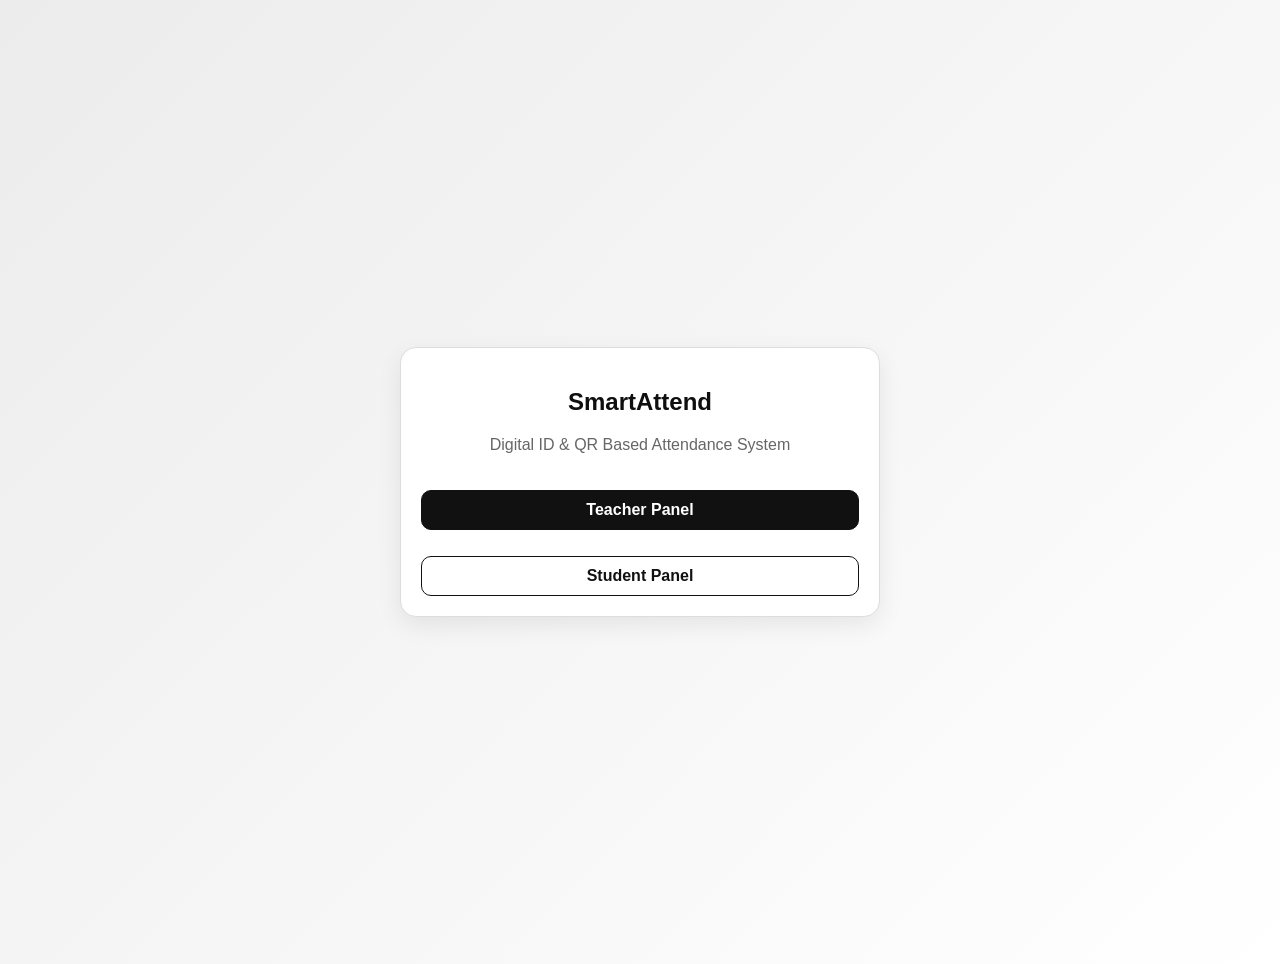
==== index.html @ 6e51a23d "Build SmartAttend hackathon prototype with teacher and student panels" ====
<!DOCTYPE html>
<html lang="en">
<head>
  <meta charset="UTF-8" />
  <meta name="viewport" content="width=device-width, initial-scale=1.0" />
  <title>SmartAttend</title>
  <link rel="stylesheet" href="css/styles.css" />
</head>
<body>
  <main class="container center-screen">
    <section class="card landing-card">
      <h1>SmartAttend</h1>
      <p class="muted">Digital ID &amp; QR Based Attendance System</p>
      <div class="button-grid">
        <a class="btn" href="teacher.html">Teacher Panel</a>
        <a class="btn btn-outline" href="student.html">Student Panel</a>
      </div>
    </section>
  </main>
</body>
</html>
---- css/styles.css ----
:root {
  --bg: #f4f4f4;
  --card: #ffffff;
  --text: #0f0f0f;
  --muted: #666;
  --border: #ddd;
  --shadow: 0 8px 24px rgba(0, 0, 0, 0.08);
}

* {
  box-sizing: border-box;
}

body {
  margin: 0;
  font-family: Inter, Segoe UI, sans-serif;
  color: var(--text);
  background: linear-gradient(135deg, #ececec, #ffffff);
  min-height: 100vh;
}

.container {
  width: min(1100px, 92%);
  margin: 32px auto;
}

.center-screen {
  min-height: 100vh;
  display: grid;
  place-items: center;
}

.card {
  background: var(--card);
  border: 1px solid var(--border);
  border-radius: 16px;
  box-shadow: var(--shadow);
  padding: 20px;
}

.landing-card {
  width: min(480px, 100%);
  text-align: center;
}

.auth-card {
  width: min(420px, 100%);
  margin: 32px auto;
}

label {
  display: block;
  font-size: 0.9rem;
  margin-top: 12px;
  margin-bottom: 6px;
}

input {
  width: 100%;
  padding: 10px 12px;
  border-radius: 10px;
  border: 1px solid var(--border);
  background: #fff;
}

button,
.btn {
  display: inline-block;
  margin-top: 16px;
  background: #111;
  color: #fff;
  border: 1px solid #111;
  border-radius: 10px;
  padding: 10px 14px;
  text-decoration: none;
  cursor: pointer;
  font-weight: 600;
}

.btn-outline {
  background: #fff;
  color: #111;
}

.button-grid {
  display: grid;
  gap: 10px;
  margin-top: 20px;
}

.top-row {
  display: flex;
  justify-content: space-between;
  align-items: center;
}

.grid-2 {
  margin-top: 16px;
  display: grid;
  gap: 16px;
  grid-template-columns: repeat(auto-fit, minmax(280px, 1fr));
}

.qr-box {
  margin-top: 14px;
  min-height: 140px;
}

.stat-row {
  display: flex;
  justify-content: space-between;
  padding: 8px 0;
  border-bottom: 1px solid var(--border);
}

.table-wrap {
  overflow-x: auto;
}

table {
  width: 100%;
  border-collapse: collapse;
}

th,
td {
  text-align: left;
  padding: 10px;
  border-bottom: 1px solid var(--border);
}

#qr-reader {
  width: 100%;
}

#faceVideo {
  width: 100%;
  border-radius: 10px;
  border: 1px solid var(--border);
  background: #000;
}

.muted {
  color: var(--muted);
}

.warning {
  color: #222;
  background: #f1f1f1;
  padding: 8px;
  border-radius: 8px;
  margin-top: 10px;
}

.small {
  font-size: 0.82rem;
}

.mt-16 {
  margin-top: 16px;
}

.hidden {
  display: none;
}
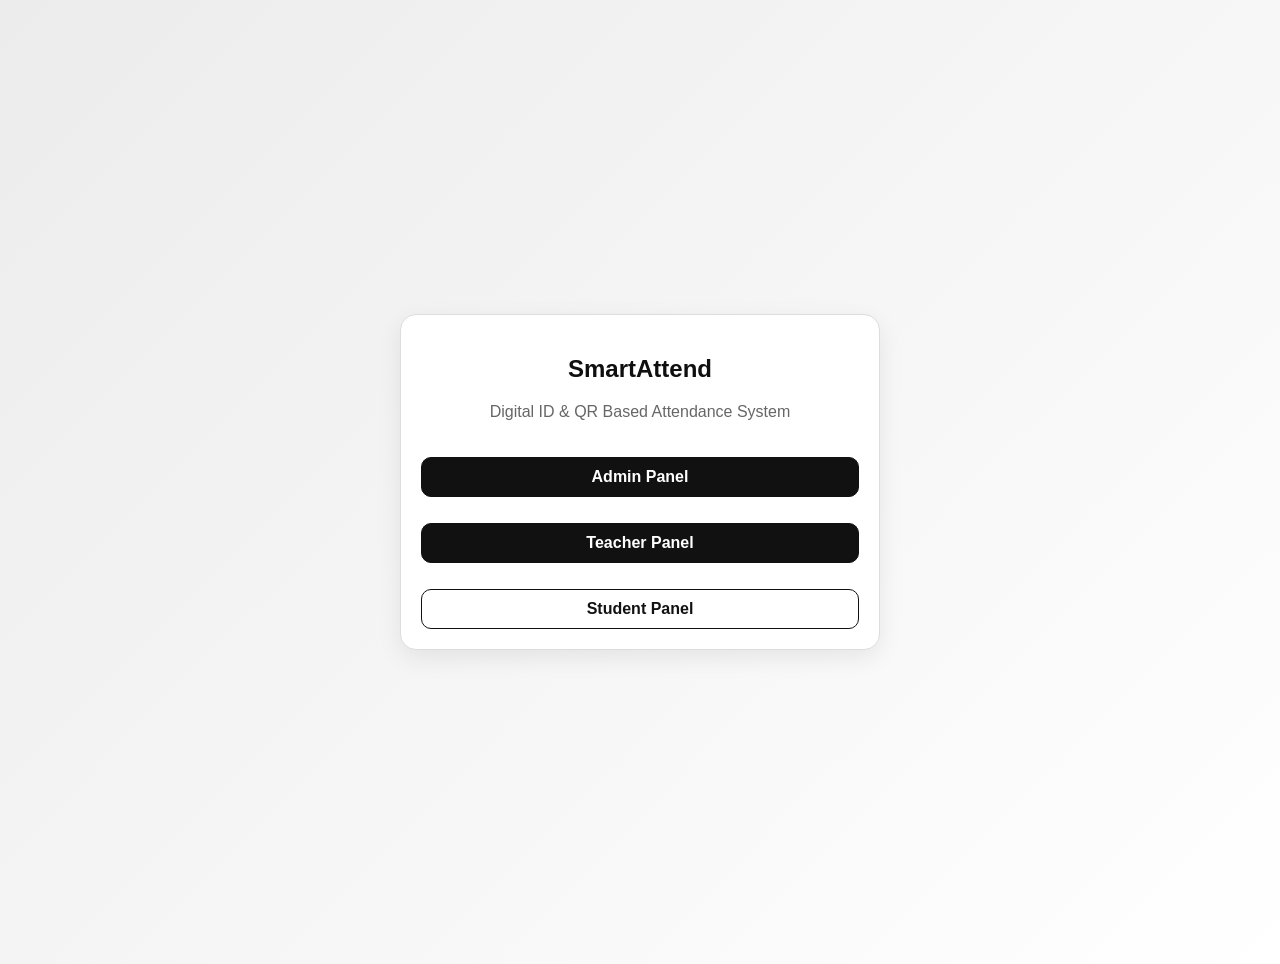
==== commit 3822ffcc: "Add admin-controlled attendance workflow with timetable and face enrollment" ====
--- a/index.html
+++ b/index.html
@@ -12,6 +12,7 @@
       <h1>SmartAttend</h1>
       <p class="muted">Digital ID &amp; QR Based Attendance System</p>
       <div class="button-grid">
+        <a class="btn" href="admin.html">Admin Panel</a>
         <a class="btn" href="teacher.html">Teacher Panel</a>
         <a class="btn btn-outline" href="student.html">Student Panel</a>
       </div>
--- a/css/styles.css
+++ b/css/styles.css
@@ -55,7 +55,8 @@
   margin-bottom: 6px;
 }
 
-input {
+input,
+select {
   width: 100%;
   padding: 10px 12px;
   border-radius: 10px;
@@ -127,6 +128,7 @@
   text-align: left;
   padding: 10px;
   border-bottom: 1px solid var(--border);
+  vertical-align: top;
 }
 
 #qr-reader {
